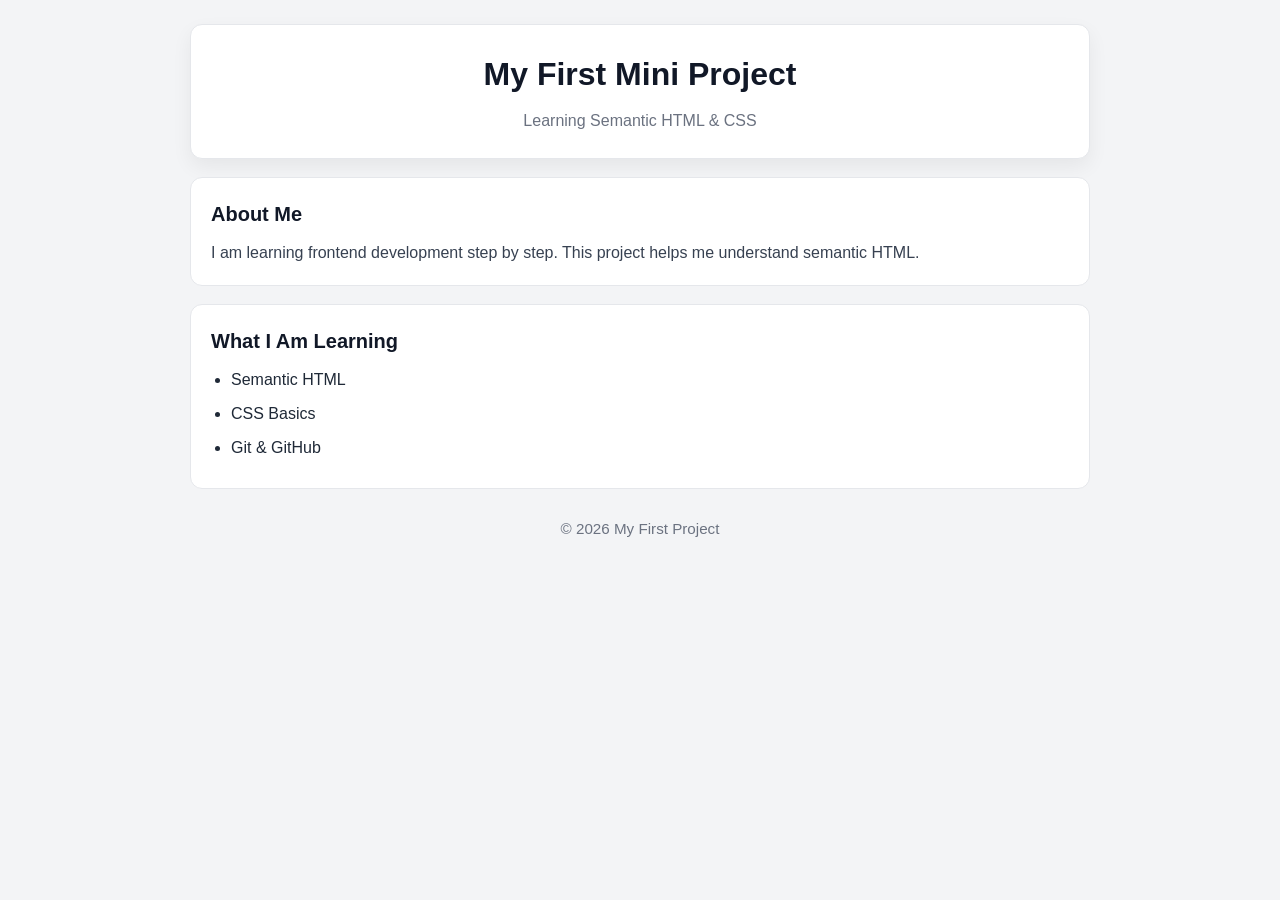
==== index.html @ c1971134 "initial commit" ====
<!DOCTYPE html>
<html lang="en">
<head>
  <meta charset="UTF-8" />
  <meta name="viewport" content="width=device-width, initial-scale=1.0" />
  <title>My First Semantic Project</title>

  <style>
    /* Basic reset */
    * {
      margin: 0;
      padding: 0;
      box-sizing: border-box;
    }

    /* Page base */
    body {
      font-family: Arial, Helvetica, sans-serif;
      line-height: 1.6;
      color: #1f2937;
      background: #f3f4f6;
      padding: 24px;
    }

    /* Layout spacing */
    header,
    main,
    footer {
      max-width: 900px;
      margin: 0 auto;
    }

    /* Header */
    header {
      background: #ffffff;
      border: 1px solid #e5e7eb;
      border-radius: 12px;
      padding: 24px;
      text-align: center;
      box-shadow: 0 8px 20px rgba(0, 0, 0, 0.06);
    }

    header h1 {
      font-size: 2rem;
      margin-bottom: 8px;
      color: #111827;
    }

    header p {
      color: #6b7280;
    }

    /* Main content */
    main {
      margin-top: 18px;
      display: grid;
      gap: 18px;
    }

    section {
      background: #ffffff;
      border: 1px solid #e5e7eb;
      border-radius: 12px;
      padding: 20px;
    }

    section h2 {
      font-size: 1.25rem;
      margin-bottom: 10px;
      color: #111827;
    }

    section p {
      color: #374151;
    }

    /* List */
    ul {
      margin-left: 20px;
    }

    li {
      margin: 8px 0;
    }

    /* Footer */
    footer {
      margin-top: 18px;
      text-align: center;
      color: #6b7280;
      font-size: 0.95rem;
    }

    footer p {
      padding: 10px 0;
    }
  </style>
</head>
<body>

  <header>
    <h1>My First Mini Project</h1>
    <p>Learning Semantic HTML & CSS</p>
  </header>

  <main>
    <section>
      <h2>About Me</h2>
      <p>
        I am learning frontend development step by step.
        This project helps me understand semantic HTML.
      </p>
    </section>

    <section>
      <h2>What I Am Learning</h2>
      <ul>
        <li>Semantic HTML</li>
        <li>CSS Basics</li>
        <li>Git & GitHub</li>
      </ul>
    </section>
  </main>

  <footer>
    <p>© 2026 My First Project</p>
  </footer>

</body>
</html>
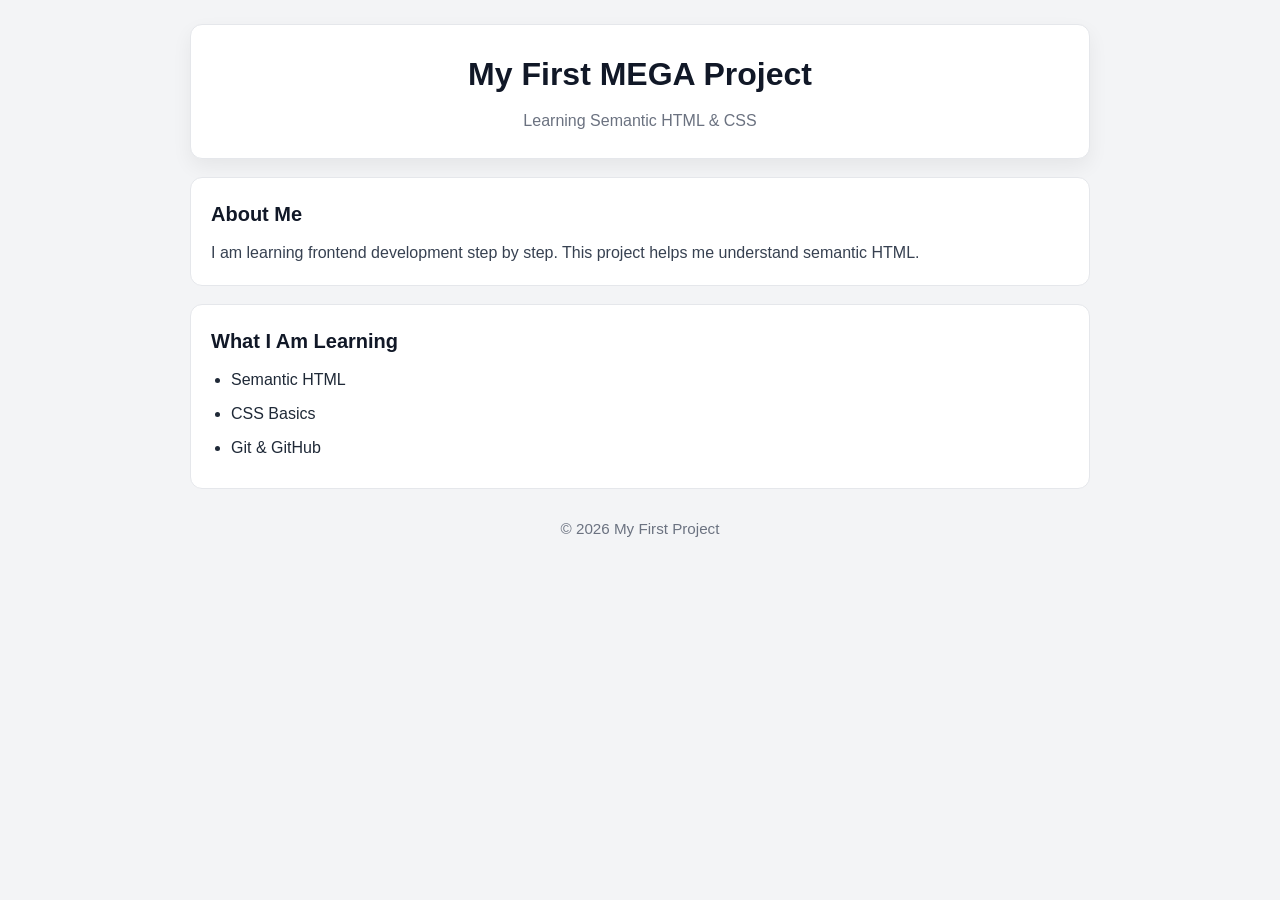
==== commit 24f020f0: "accessibility, and SEO — all at once." ====
--- a/index.html
+++ b/index.html
@@ -99,7 +99,7 @@
 <body>
 
   <header>
-    <h1>My First Mini Project</h1>
+    <h1>My First MEGA Project</h1>
     <p>Learning Semantic HTML & CSS</p>
   </header>
 
